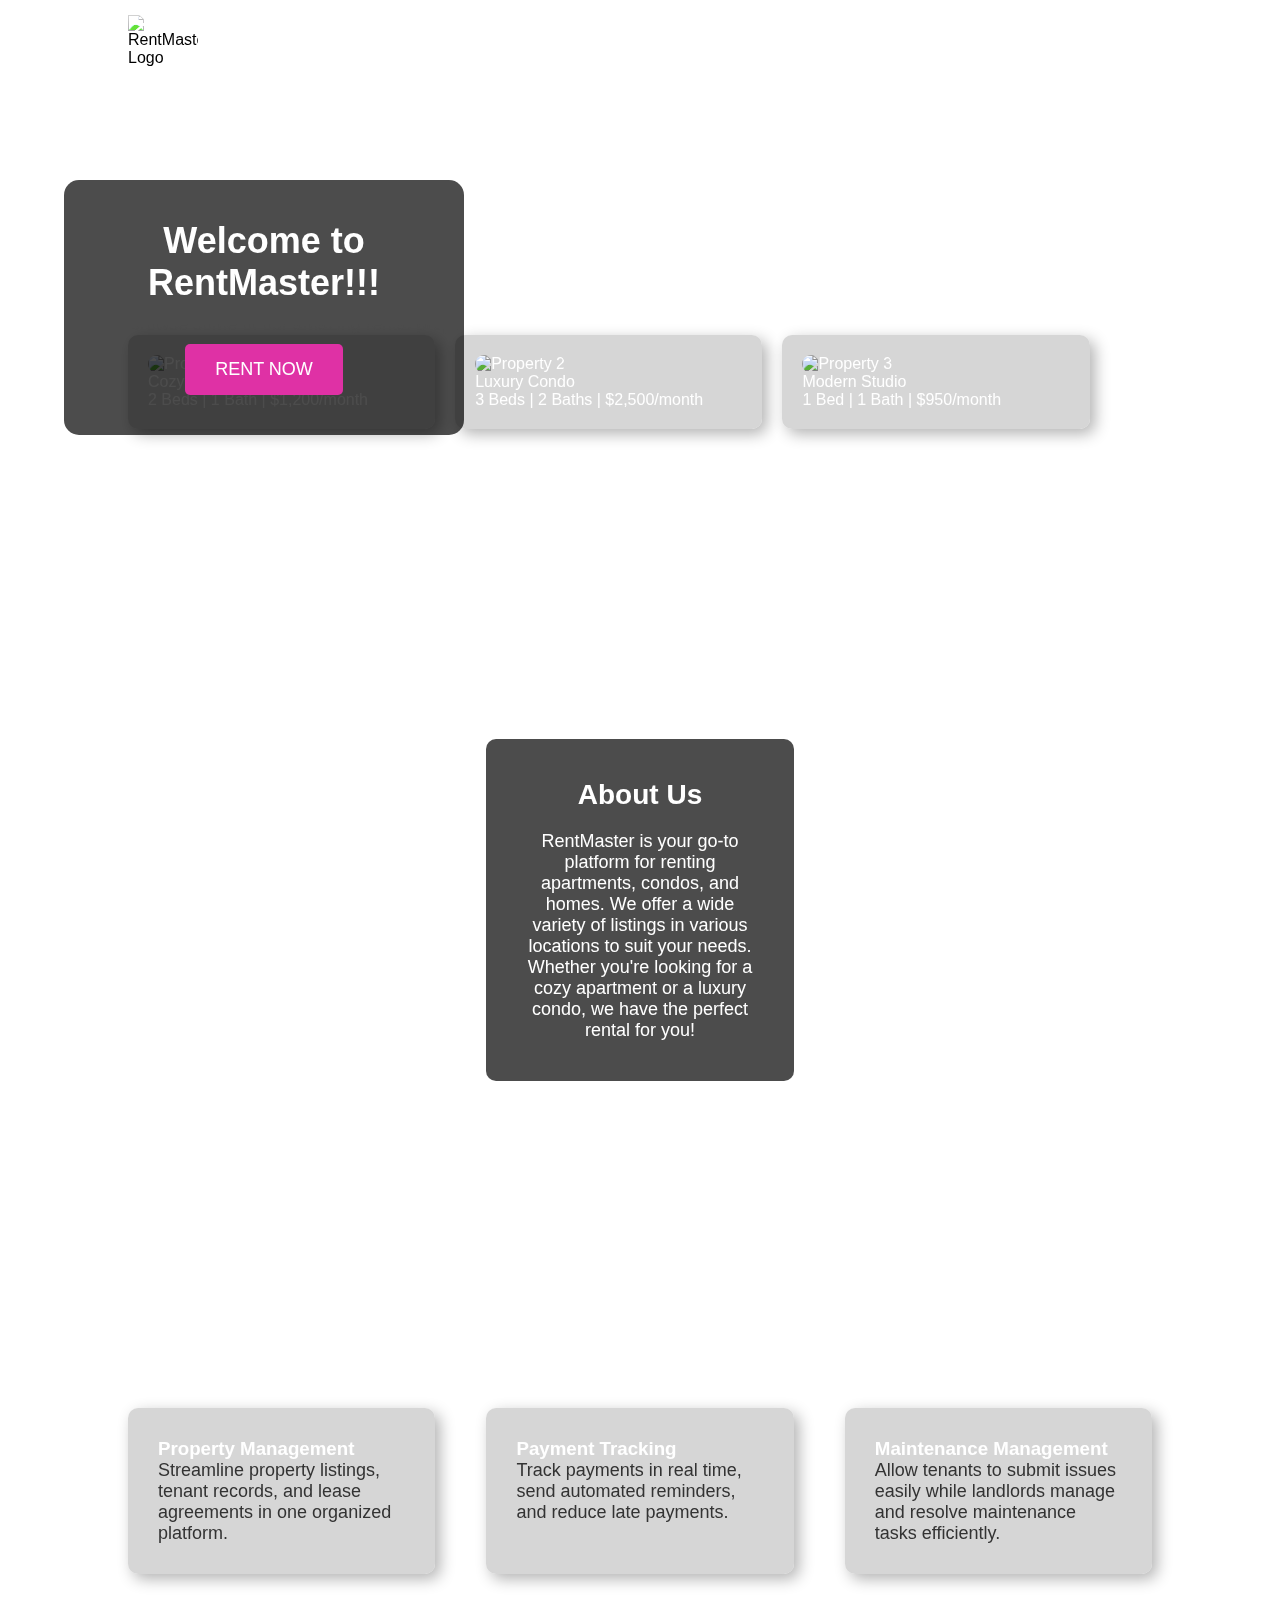
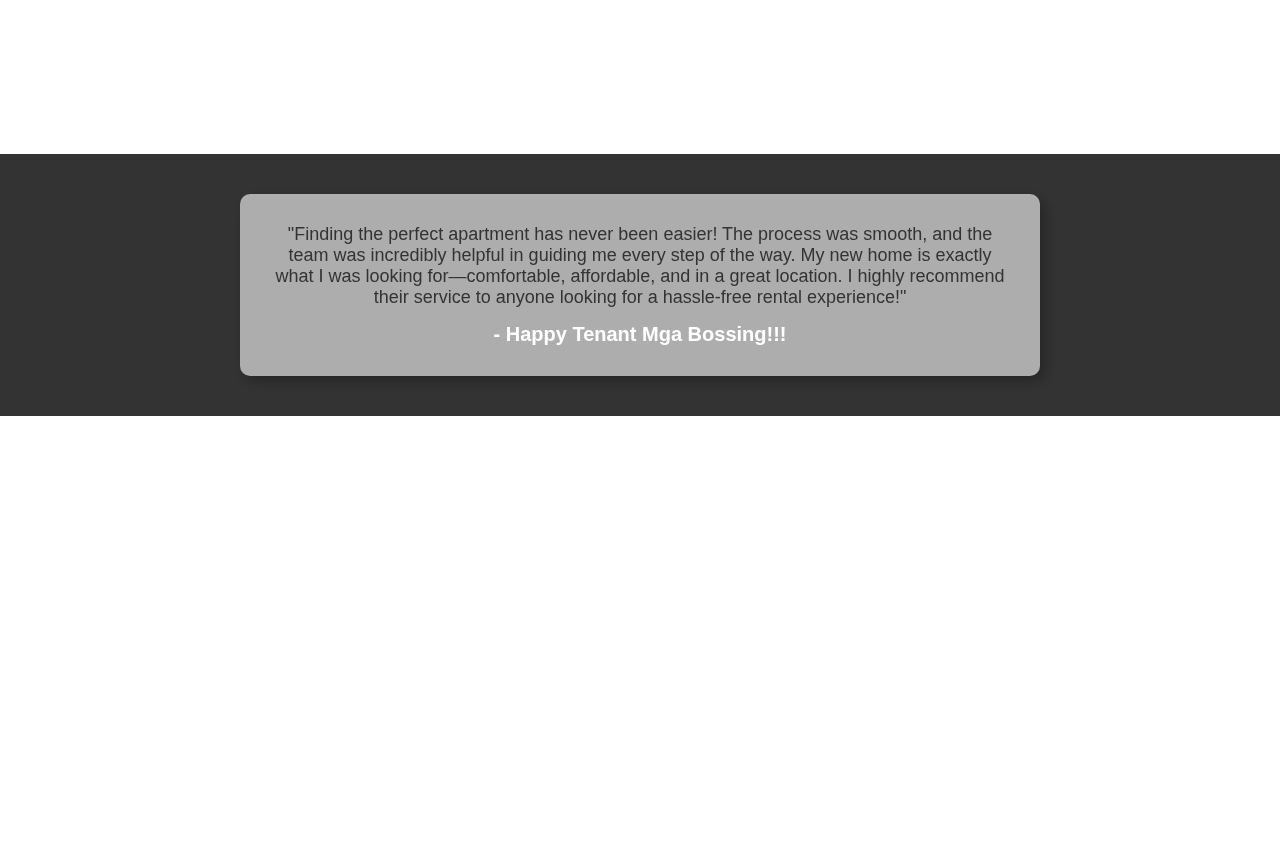
==== HomePage.html @ 09f808a3 "Add files via upload" ====
<!DOCTYPE html>
<html lang="en">
<head>
    <meta charset="UTF-8">
    <meta name="viewport" content="width=device-width, initial-scale=1.0">
    <title>RentMaster - Home</title>
    <link rel="stylesheet" href="styles.css">
    <style>
        * {
            margin: 0;
            padding: 0;
            box-sizing: border-box;
            font-family: Arial, sans-serif;
        }
        body {
            width: 100vw;
            min-height: 100vh;
            display: flex;
            flex-direction: column;
            overflow-x: hidden;
        }
        .background {
            position: fixed;
            top: 0;
            left: 0;
            width: 100%;
            height: 100%;
            background: url('image4.png') no-repeat center center fixed;
            background-size: cover;
            z-index: -1;
        }
        header {
            background: rgba(255, 255, 255, 0.2);
            padding: 15px 10%;
            display: flex;
            justify-content: space-between;
            align-items: center;
        }
        .logo-container {
            display: flex;
            align-items: center;
            gap: 10px;
            flex-grow: 1;
        }
        .logo-container img {
            width: 70px; 
            filter: brightness(1.2) contrast(1.2);
        }
        .logo-text {
            font-size: 24px;
            font-weight: bold;
            color: #fff;
        }
        .nav-links, nav ul {
            list-style: none;
            display: flex;
            gap: 20px;
            margin-left: 30px;
            padding: 0;
        }
        .nav-links li, nav ul li {
            list-style: none;
        }
        .nav-links li a, .auth a {
            text-decoration: none;
            color: #fff;
            font-weight: bold;
        }
        section {
            padding: 80px 10%;
            margin-bottom: 50px;
            color: #fff;
        }
        .properties, .about, .contact {
            margin-bottom: 50px;
        }
        .section-title {
            font-size: 32px;
            font-weight: bold;
            margin-bottom: 15px;
        }
        .section-content {
            font-size: 18px;
        }
        .property-list {
            display: flex;
            flex-wrap: wrap;
            gap: 20px;
        }
        .property-card {
            background: rgba(204, 204, 204, 0.8);
            padding: 20px;
            border-radius: 10px;
            width: 30%;
            box-shadow: 5px 5px 15px rgba(0, 0, 0, 0.3);
        }
        .property-card img {
            width: 100%;
            border-radius: 10px;
        }
        .welcome-container {
            position: absolute;
            top: 20%;
            left: 5%;
            background: rgba(0, 0, 0, 0.7);
            padding: 40px;
            border-radius: 15px;
            text-align: center;
            color: #fff;
            width: 80%;
            max-width: 400px;
            z-index: 1;
        }
        .welcome-container h1 {
            font-size: 36px;
            margin-bottom: 20px;
        }
        .welcome-container .rent-now-btn {
            background: #df31a5;
            color: #fff;
            border: none;
            padding: 15px 30px;
            font-size: 18px;
            border-radius: 5px;
            cursor: pointer;
            text-transform: uppercase;
            margin-top: 20px;
        }
        .service-section {
            display: flex;
            justify-content: space-between;
            gap: 20px;
        }
        .service-container {
            background: rgba(204, 204, 204, 0.8);
            padding: 30px;
            border-radius: 10px;
            width: 30%;
            box-shadow: 5px 5px 15px rgba(0, 0, 0, 0.3);
        }
        .service-container p {
            font-size: 18px;
            color: #333;
        }

        .about-container {
            background: rgba(0, 0, 0, 0.7);
            padding: 40px;
            border-radius: 10px;
            width: 30%; 
            max-width: 400px; 
            margin: 0 auto; 
            text-align: center;
            margin-top: 50px;
        }
        .about-container h2 {
            font-size: 28px;
            margin-bottom: 20px;
        }
        .about-container p {
            font-size: 18px;
        }

        /* Adjusted margin for the next sections */
        .properties {
            margin-top: 100px; /* Move the properties section down */
        }
        .about {
            margin-top: 50px; /* Add a slight margin to separate About Us */
        }
        .service-section, .contact {
            margin-top: 80px; /* Move services and contact slightly down */
        }

        /* Testimonial Section */
        .testimonial-section {
            background: rgba(0, 0, 0, 0.8);
            padding: 40px 10%;
            margin-top: 50px;
            margin-bottom: 80px;
            color: #fff;
            text-align: center;
        }
        .testimonial-container {
            background: rgba(204, 204, 204, 0.8);
            padding: 30px;
            border-radius: 10px;
            max-width: 800px;
            margin: 0 auto;
            font-size: 18px;
            box-shadow: 5px 5px 15px rgba(0, 0, 0, 0.3);
        }
        .testimonial-container p {
            font-size: 18px;
            color: #333;
        }
        .testimonial-container .testimonial-author {
            font-weight: bold;
            font-size: 20px;
            margin-top: 15px;
        }
    </style>
</head>
<body>
    <div class="background"></div>
    <header>
        <div class="logo-container">
            <img src="image.png" alt="RentMaster Logo">
            <div class="logo-text">RentMaster</div>
            <ul class="nav-links">
                <li><a href="index.html">Home</a></li>
                <li><a href="#properties">Property</a></li>
                <li><a href="#about">About</a></li>
                <li><a href="#contact">Contact</a></li>
            </ul>
        </div>
        <nav>
            <ul>
                <li class="auth"><a href="register.html">Register</a></li>
                <li class="auth"><a href="login.html">Login</a></li>
            </ul>
        </nav>
    </header>

    <div class="welcome-container">
        <h1>Welcome to RentMaster!!!</h1>
        <button class="rent-now-btn">Rent Now</button>
    </div>

    <!-- Properties Section -->
    <section id="properties" class="properties">
        <div class="section-title">Featured Properties</div>
        <div class="section-content">Browse some of our amazing rental properties below.</div>
        <div class="property-list">
            <div class="property-card">
                <img src="image4.png" alt="Property 1">
                <div class="property-title">Cozy Apartment</div>
                <p>2 Beds | 1 Bath | $1,200/month</p>
            </div>
            <div class="property-card">
                <img src="image5.png" alt="Property 2">
                <div class="property-title">Luxury Condo</div>
                <p>3 Beds | 2 Baths | $2,500/month</p>
            </div>
            <div class="property-card">
                <img src="image6.png" alt="Property 3">
                <div class="property-title">Modern Studio</div>
                <p>1 Bed | 1 Bath | $950/month</p>
            </div>
        </div>
    </section>

    <!-- About Us Section -->
    <section id="about" class="about">
        <div class="about-container">
            <h2>About Us</h2>
            <p>RentMaster is your go-to platform for renting apartments, condos, and homes. We offer a wide variety of listings in various locations to suit your needs. Whether you're looking for a cozy apartment or a luxury condo, we have the perfect rental for you!</p>
        </div>
    </section>

    <!-- Services Section -->
    <section id="service" class="service">
        <div class="section-title">Our Services</div>
        <div class="service-section">
            <div class="service-container">
                <h3>Property Management</h3>
                <p>Streamline property listings, tenant records, and lease agreements in one organized platform.</p>
            </div>
            <div class="service-container">
                <h3>Payment Tracking</h3>
                <p>Track payments in real time, send automated reminders, and reduce late payments.</p>
            </div>
            <div class="service-container">
                <h3>Maintenance Management</h3>
                <p>Allow tenants to submit issues easily while landlords manage and resolve maintenance tasks efficiently.</p>
            </div>
        </div>
    </section>

    <!-- Testimonial Section -->
    <section class="testimonial-section">
        <div class="testimonial-container">
            <p>"Finding the perfect apartment has never been easier! The process was smooth, and the team was incredibly helpful in guiding me every step of the way. My new home is exactly what I was looking for—comfortable, affordable, and in a great location. I highly recommend their service to anyone looking for a hassle-free rental experience!"</p>
            <div class="testimonial-author">- Happy Tenant Mga Bossing!!!</div>
        </div>
    </section>

    <!-- Contact Us Section -->
    <section id="contact" class="contact">
        <div class="section-title">Contact Us</div>
        <div class="section-content">
            Have questions? Feel free to reach out to us at <strong>support@rentmaster.com</strong> or call us at <strong>(123) 456-7890</strong>.
        </div>
    </section>
</body>
</html>
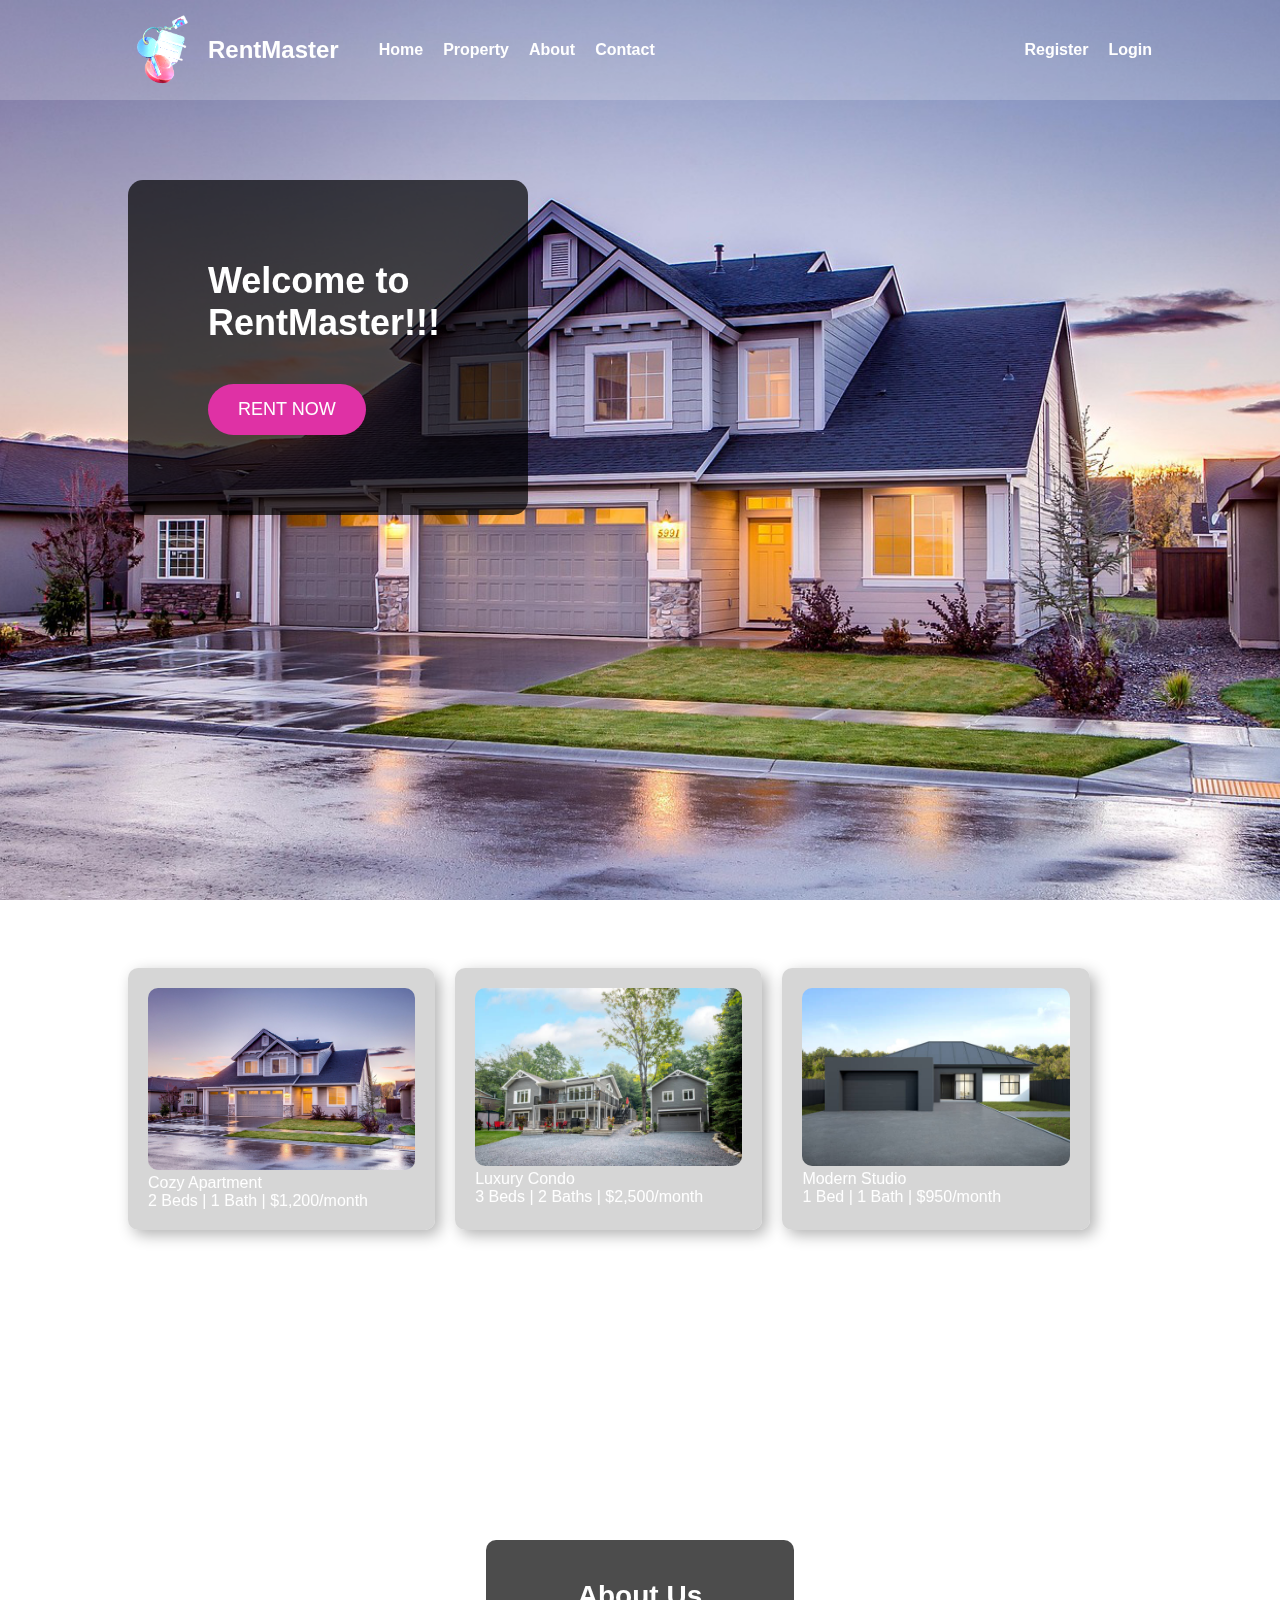
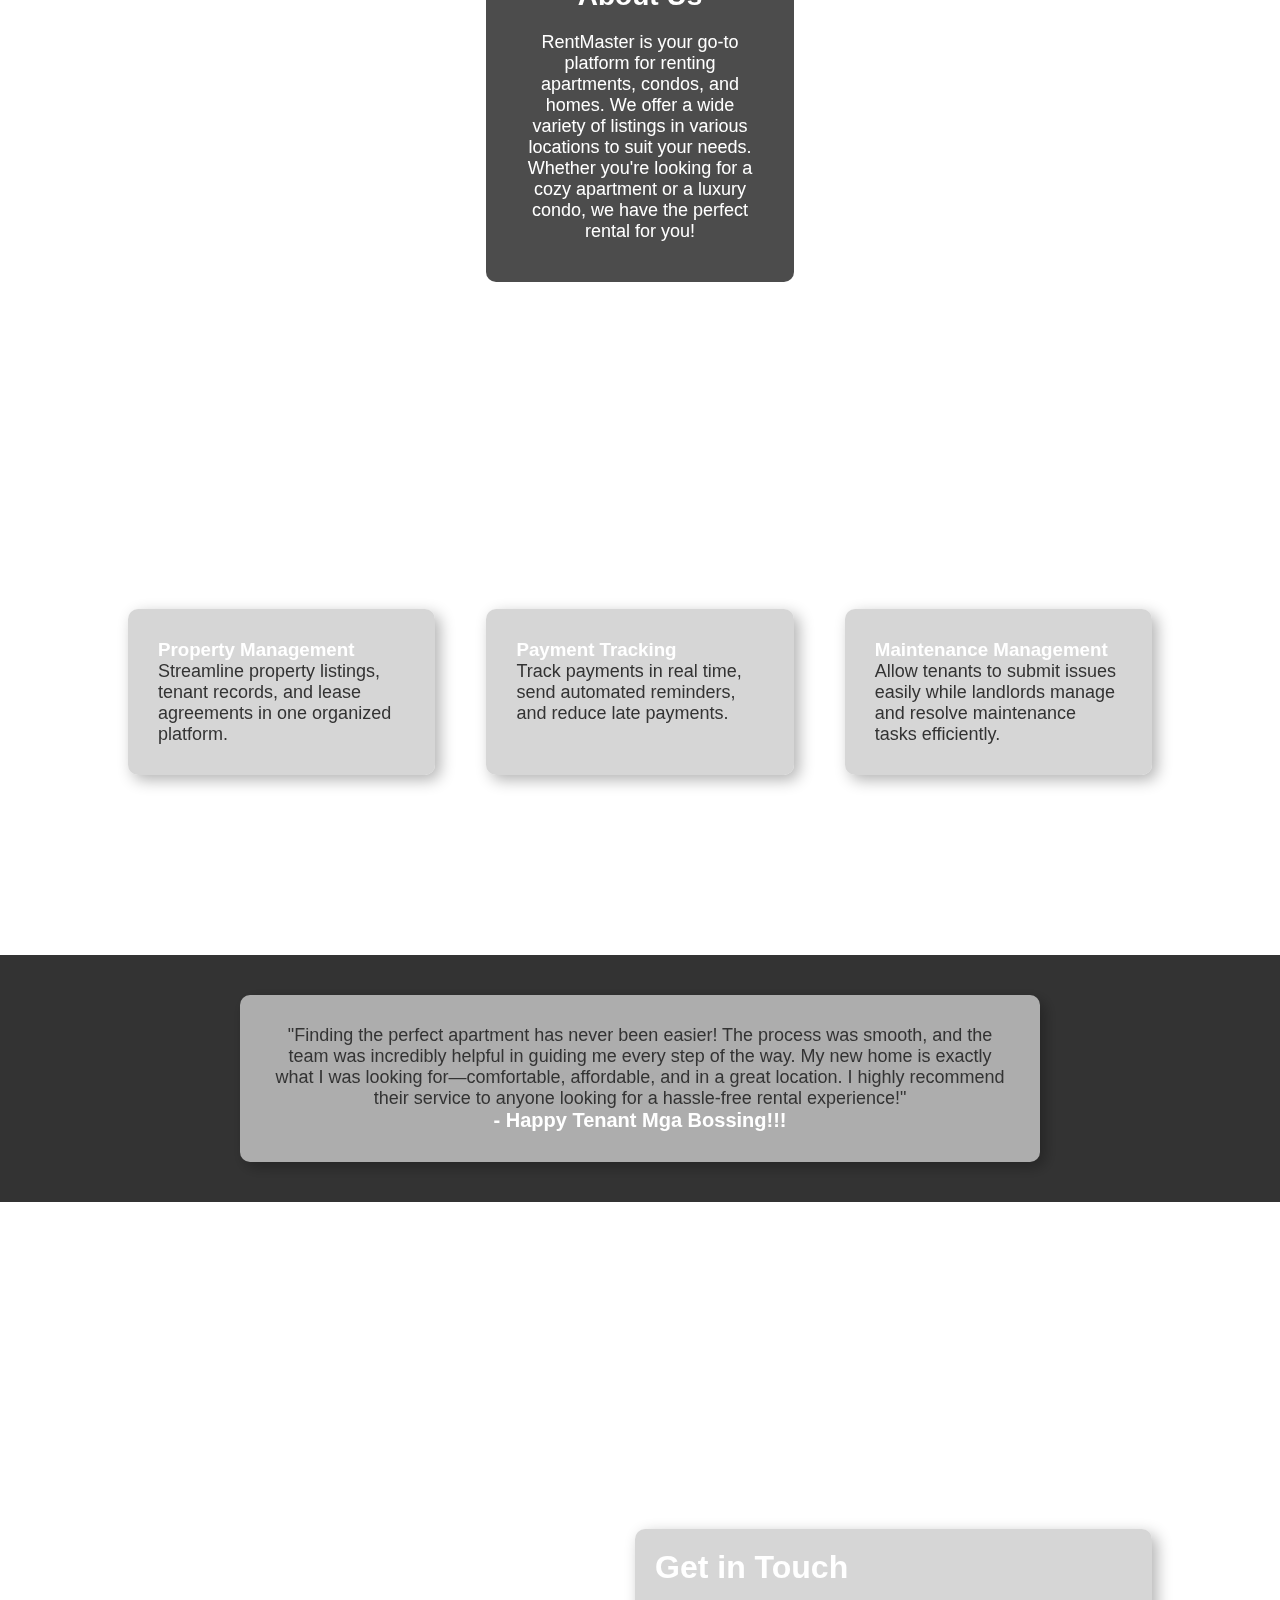
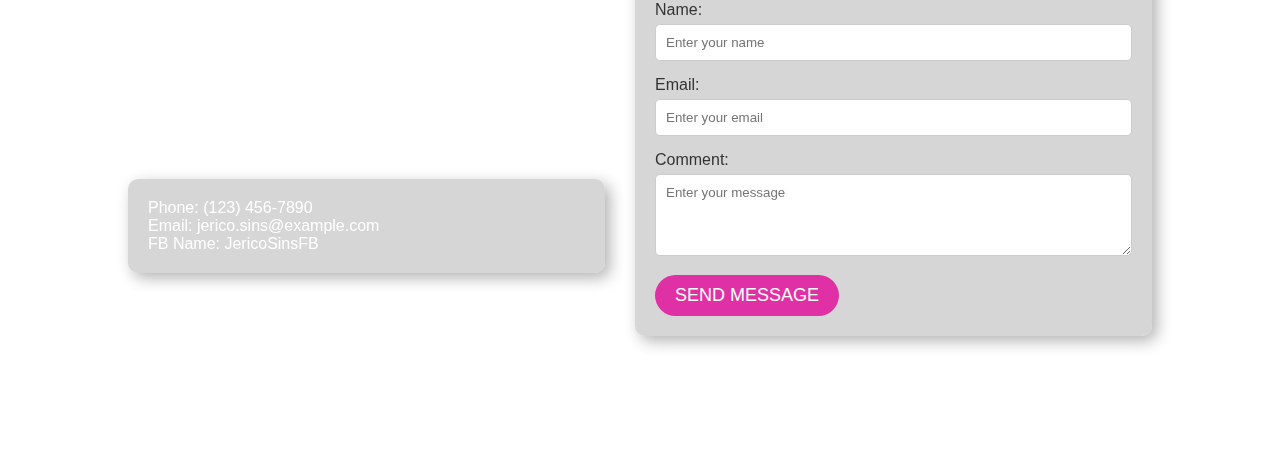
==== commit 5b783772: "Update HomePage.html" ====
--- a/HomePage.html
+++ b/HomePage.html
@@ -99,18 +99,15 @@
             border-radius: 10px;
         }
         .welcome-container {
-            position: absolute;
-            top: 20%;
-            left: 5%;
             background: rgba(0, 0, 0, 0.7);
-            padding: 40px;
+            padding: 80px;
             border-radius: 15px;
-            text-align: center;
-            color: #fff;
-            width: 80%;
-            max-width: 400px;
-            z-index: 1;
-        }
+            color: #fff;
+            width: 400px;
+            text-align: left;
+            margin: 80px 0 200px 10%;
+        }
+
         .welcome-container h1 {
             font-size: 36px;
             margin-bottom: 20px;
@@ -121,7 +118,7 @@
             border: none;
             padding: 15px 30px;
             font-size: 18px;
-            border-radius: 5px;
+            border-radius: 100px;
             cursor: pointer;
             text-transform: uppercase;
             margin-top: 20px;
@@ -161,18 +158,16 @@
             font-size: 18px;
         }
 
-        /* Adjusted margin for the next sections */
         .properties {
-            margin-top: 100px; /* Move the properties section down */
+            margin-top: 100px; 
         }
         .about {
-            margin-top: 50px; /* Add a slight margin to separate About Us */
+            margin-top: 50px; 
         }
         .service-section, .contact {
-            margin-top: 80px; /* Move services and contact slightly down */
-        }
-
-        /* Testimonial Section */
+            margin-top: 80px; 
+        }
+
         .testimonial-section {
             background: rgba(0, 0, 0, 0.8);
             padding: 40px 10%;
@@ -197,7 +192,95 @@
         .testimonial-container .testimonial-author {
             font-weight: bold;
             font-size: 20px;
-            margin-top: 15px;
+            margin-top: 15px2
+        }
+
+        .landlord-img {
+            width: 250px; 
+            height: 250px;  
+            border-radius: 50%; 
+            object-fit: cover;  
+        }
+
+        .contact-section {
+            display: flex;
+            justify-content: space-between;
+            align-items: flex-start;
+            margin-top: 50px;
+        }
+
+        .contact-container {
+            display: flex;
+            justify-content: space-between;
+            gap: 30px;
+            flex: 2;
+        }
+
+        .landlord-info-container {
+            flex: 1;
+        }
+
+        .contact-form-container {
+            flex: 1;
+        }
+
+        .landlord-info-container .landlord-info {
+            display: flex;
+            gap: 20px;
+        }
+        .landlord-description-container {
+            background: rgba(204, 204, 204, 0.8);
+             padding: 20px;
+            border-radius: 10px;
+            box-shadow: 5px 5px 15px rgba(0, 0, 0, 0.3);
+        }
+
+
+        .landlord-info-container .small-container {
+            background: rgba(204, 204, 204, 0.8);
+            padding: 20px;
+            border-radius: 10px;
+            box-shadow: 5px 5px 15px rgba(0, 0, 0, 0.3);
+        }
+
+        .contact-form-container {
+            background: rgba(204, 204, 204, 0.8);
+            padding: 20px;
+            border-radius: 10px;
+            box-shadow: 5px 5px 15px rgba(0, 0, 0, 0.3);
+        }
+
+        .contact-form .form-group {
+            margin-bottom: 15px;
+        }
+
+        .contact-form label {
+            font-size: 16px;
+            color: #333;
+        }
+
+        .contact-form input,
+        .contact-form textarea {
+            width: 100%;
+            padding: 10px;
+            margin-top: 5px;
+            border-radius: 5px;
+            border: 1px solid #ccc;
+        }
+
+        .send-message-btn {
+            background-color: #df31a5;
+            color: #fff;
+            padding: 10px 20px;
+            border-radius: 50px;
+            cursor: pointer;
+            font-size: 18px;
+            text-transform: uppercase;
+            border: none;
+        }
+
+        .send-message-btn:hover {
+            background-color: #b7268f;
         }
     </style>
 </head>
@@ -227,7 +310,6 @@
         <button class="rent-now-btn">Rent Now</button>
     </div>
 
-    <!-- Properties Section -->
     <section id="properties" class="properties">
         <div class="section-title">Featured Properties</div>
         <div class="section-content">Browse some of our amazing rental properties below.</div>
@@ -250,7 +332,6 @@
         </div>
     </section>
 
-    <!-- About Us Section -->
     <section id="about" class="about">
         <div class="about-container">
             <h2>About Us</h2>
@@ -258,7 +339,6 @@
         </div>
     </section>
 
-    <!-- Services Section -->
     <section id="service" class="service">
         <div class="section-title">Our Services</div>
         <div class="service-section">
@@ -277,7 +357,6 @@
         </div>
     </section>
 
-    <!-- Testimonial Section -->
     <section class="testimonial-section">
         <div class="testimonial-container">
             <p>"Finding the perfect apartment has never been easier! The process was smooth, and the team was incredibly helpful in guiding me every step of the way. My new home is exactly what I was looking for—comfortable, affordable, and in a great location. I highly recommend their service to anyone looking for a hassle-free rental experience!"</p>
@@ -285,11 +364,43 @@
         </div>
     </section>
 
-    <!-- Contact Us Section -->
     <section id="contact" class="contact">
         <div class="section-title">Contact Us</div>
-        <div class="section-content">
-            Have questions? Feel free to reach out to us at <strong>support@rentmaster.com</strong> or call us at <strong>(123) 456-7890</strong>.
+        <div class="contact-section">
+            <div class="contact-container">
+                <div class="landlord-info-container">
+                    <div class="landlord-info">
+                        <img src="image7.png" alt="Landlord" class="landlord-img">
+                        <div class="landlord-details">
+                            <p>Hi, I’m Jerico Sins, 26, a hardworking and versatile individual. I take pride in being a supportive partner and giving my best in everything I do.</p>
+                        </div>
+                    </div>
+                    <div class="landlord-contact-details small-container">
+                        <div>Phone: (123) 456-7890</div>
+                        <div>Email: jerico.sins@example.com</div>
+                        <div>FB Name: JericoSinsFB</div>
+                    </div>
+                </div>
+
+                <div class="contact-form-container">
+                    <div class="section-title">Get in Touch</div>
+                    <form class="contact-form">
+                        <div class="form-group">
+                            <label for="name">Name:</label>
+                            <input type="text" id="name" name="name" required placeholder="Enter your name">
+                        </div>
+                        <div class="form-group">
+                            <label for="email">Email:</label>
+                            <input type="email" id="email" name="email" required placeholder="Enter your email">
+                        </div>
+                        <div class="form-group">
+                            <label for="comment">Comment:</label>
+                            <textarea id="comment" name="comment" rows="4" placeholder="Enter your message"></textarea>
+                        </div>
+                        <button type="submit" class="send-message-btn">Send Message</button>
+                    </form>
+                </div>
+            </div>
         </div>
     </section>
 </body>
